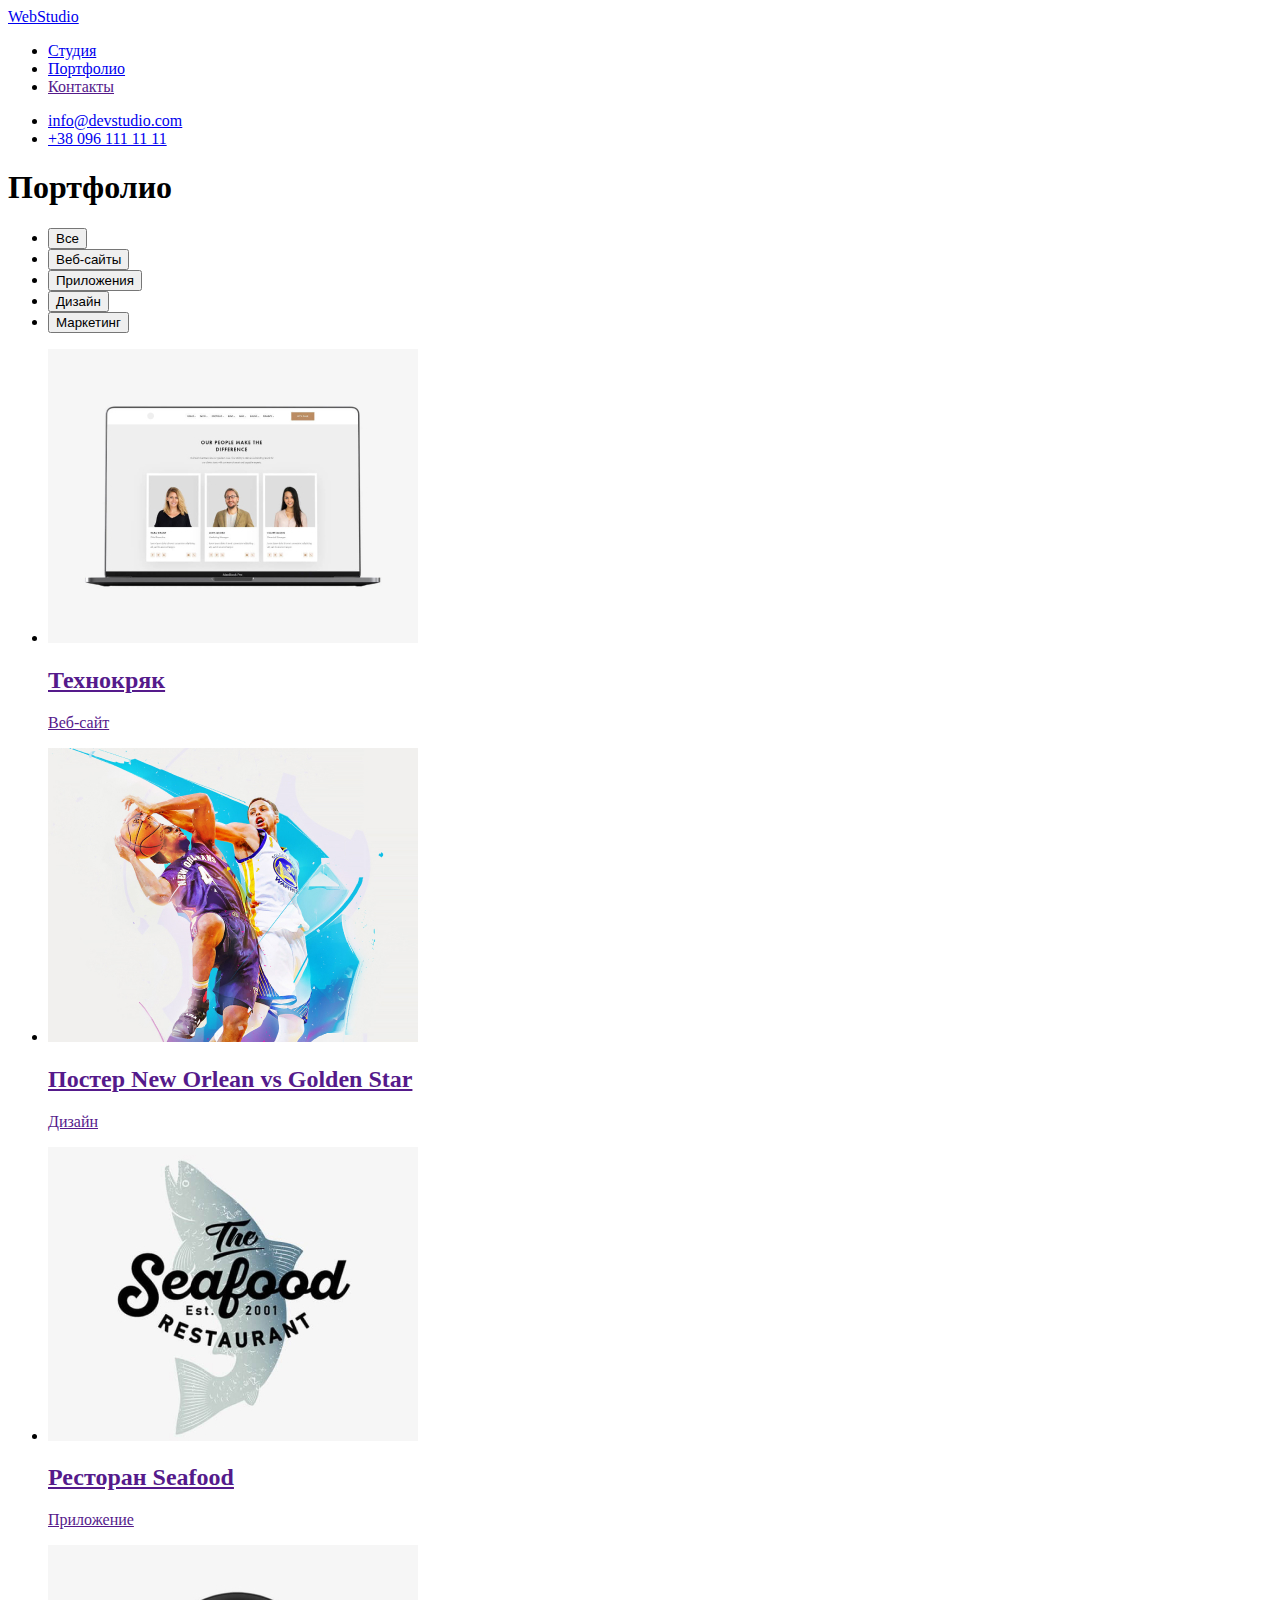
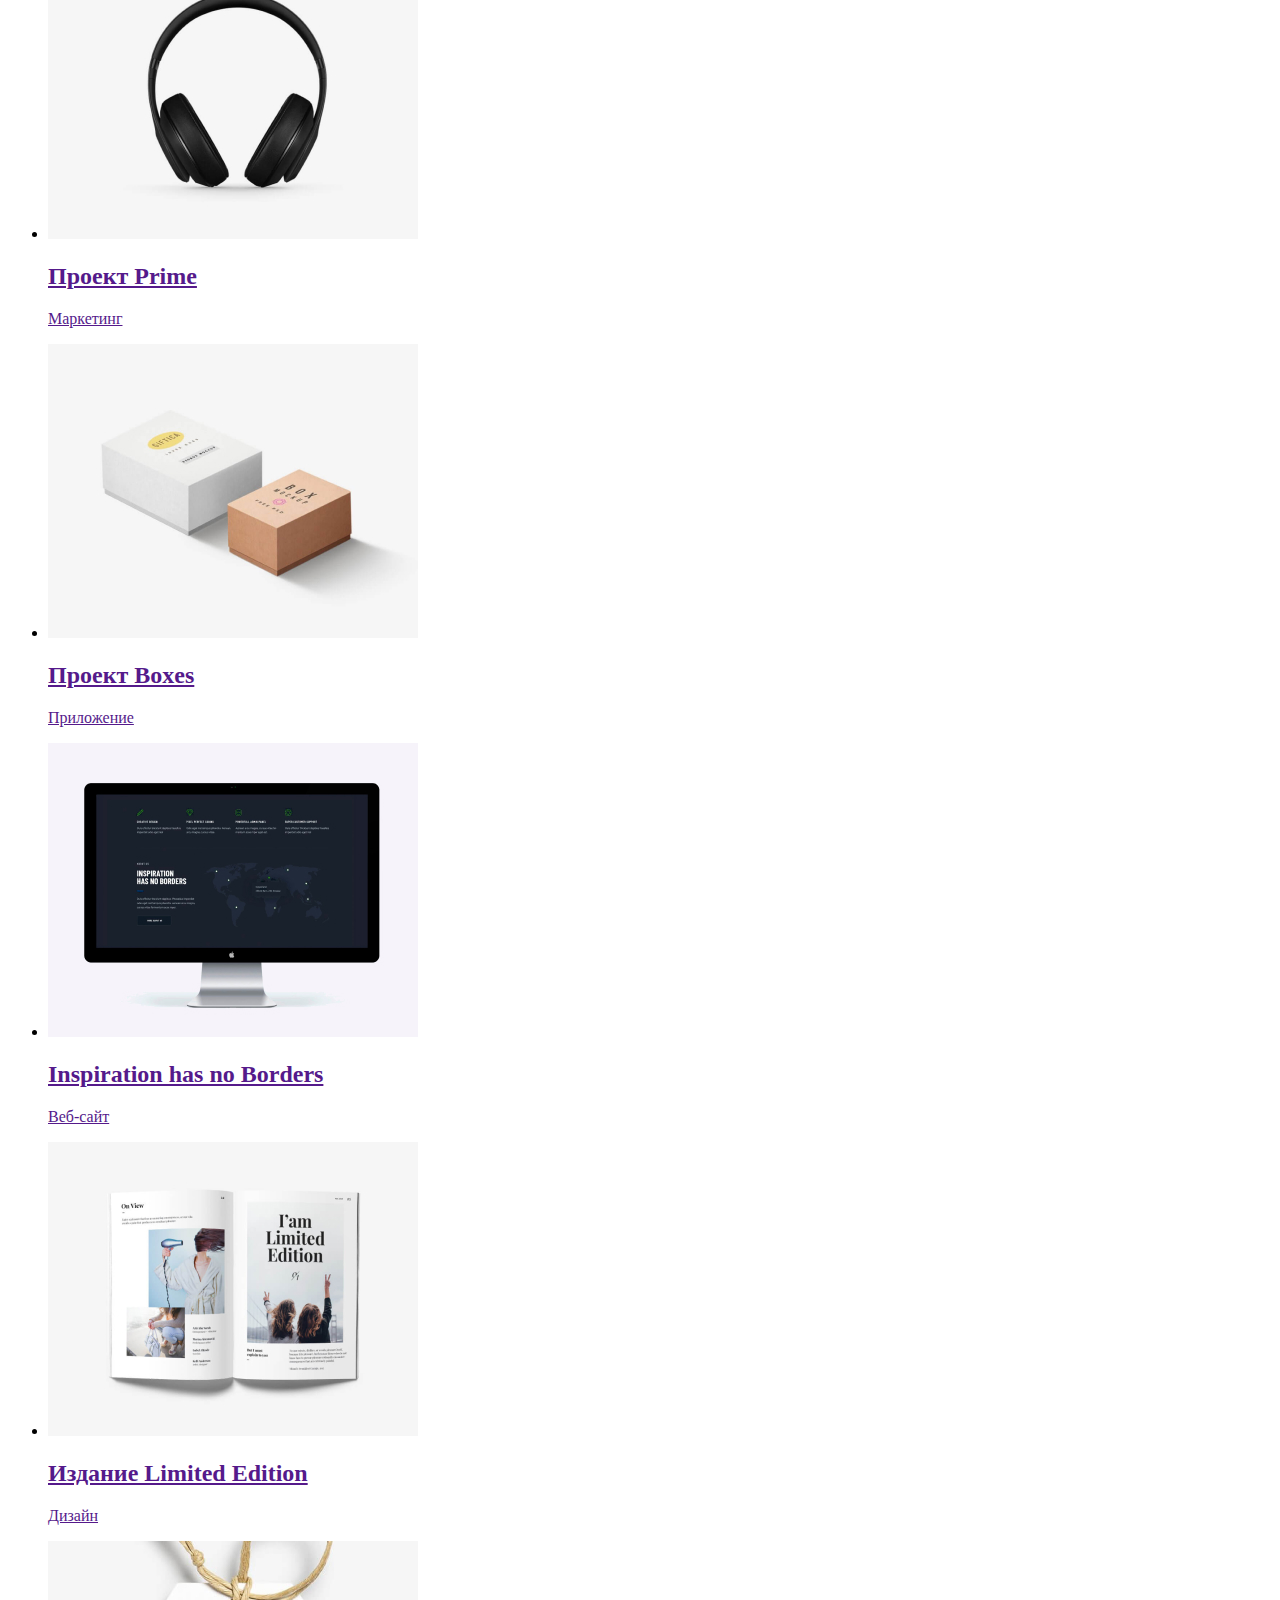
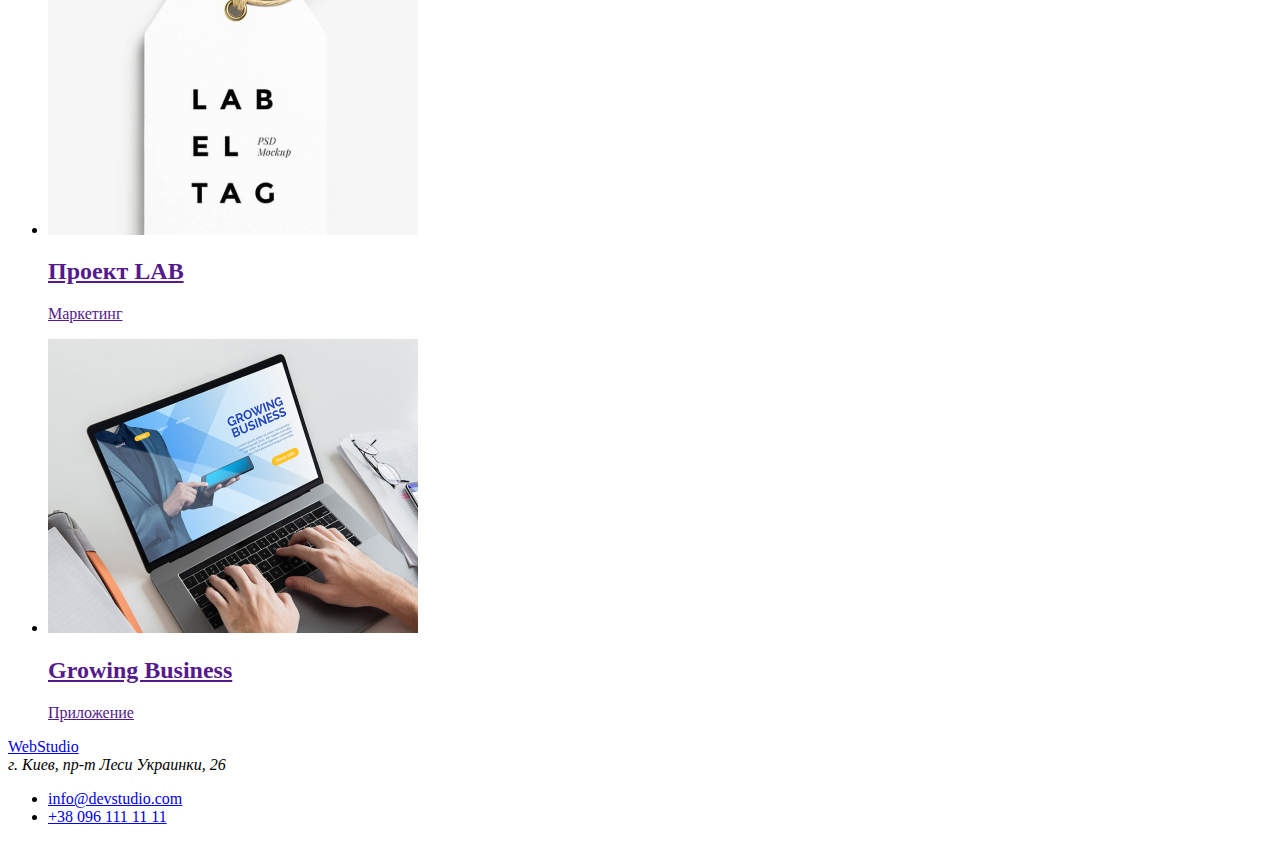
==== portfolio.html @ 798ab70f "добавляю разметку страницы портфолио" ====
<!DOCTYPE html>
<html lang="ru">
  <head>
    <meta charset="UTF-8" />
    <meta http-equiv="X-UA-Compatible" content="IE=edge" />
    <meta name="viewport" content="width=device-width, initial-scale=1.0" />
    <title>Portfolio</title>
    <link rel="stylesheet" href="./css/styles.css" />
  </head>
  <body>
    <header>
      <nav>
        <a href="./index.html">WebStudio</a>
        <ul>
          <li><a href="./index.html">Студия</a></li>
          <li><a href="./portfolio.html">Портфолио</a></li>
          <li><a href="">Контакты</a></li>
        </ul>
      </nav>
      <ul>
        <li><a href="mailto:info@devstudio.com">info@devstudio.com</a></li>
        <li><a href="tel:+380961111111">+38 096 111 11 11</a></li>
      </ul>
    </header>
    <main>
      <section>
        <h1>Портфолио</h1>
        <ul>
          <li><button type="button">Все</button></li>
          <li><button type="button">Веб-сайты</button></li>
          <li><button type="button">Приложения</button></li>
          <li><button type="button">Дизайн</button></li>
          <li><button type="button">Маркетинг</button></li>
        </ul>
        <ul>
          <li>
            <a href=""
              ><img
                src="./images/notebook-with-people.jpg"
                alt="ноутбук с людьми"
              />
              <h2>Технокряк</h2>
              <p>Веб-сайт</p>
            </a>
          </li>
          <li>
            <a href=""
              ><img src="./images/nba-players.jpg" alt="два баскетболиста" />
              <h2>Постер New Orlean vs Golden Star</h2>
              <p>Дизайн</p>
            </a>
          </li>
          <li>
            <a href=""
              ><img src="./images/logo-rest.jpg" alt="логотип ресторана" />
              <h2>Ресторан Seafood</h2>
              <p>Приложение</p>
            </a>
          </li>
          <li>
            <a href=""
              ><img src="./images/headphones.jpg" alt="наушники" />
              <h2>Проект Prime</h2>
              <p>Маркетинг</p>
            </a>
          </li>
          <li>
            <a href=""
              ><img src="./images/boxes.jpg" alt="два картонных коробка" />
              <h2>Проект Boxes</h2>
              <p>Приложение</p>
            </a>
          </li>
          <li>
            <a href=""
              ><img src="./images/monior.jpg" alt="монитор" />
              <h2>Inspiration has no Borders</h2>
              <p>Веб-сайт</p>
            </a>
          </li>
          <li>
            <a href=""
              ><img src="./images/book.jpg" alt="книга" />
              <h2>Издание Limited Edition</h2>
              <p>Дизайн</p>
            </a>
          </li>
          <li>
            <a href=""
              ><img src="./images/label-tag.jpg" alt="бирка" />
              <h2>Проект LAB</h2>
              <p>Маркетинг</p>
            </a>
          </li>
          <li>
            <a href=""
              ><img
                src="./images/notebook-with-hands.jpg"
                alt="ноутбук с руками"
              />
              <h2>Growing Business</h2>
              <p>Приложение</p>
            </a>
          </li>
        </ul>
      </section>
    </main>
    <footer>
      <a href="./index.html">WebStudio</a>
      <address>г. Киев, пр-т Леси Украинки, 26</address>
      <ul>
        <li><a href="mailto:info@devstudio.com">info@devstudio.com</a></li>
        <li><a href="tel:+380961111111">+38 096 111 11 11</a></li>
      </ul>
    </footer>
  </body>
</html>
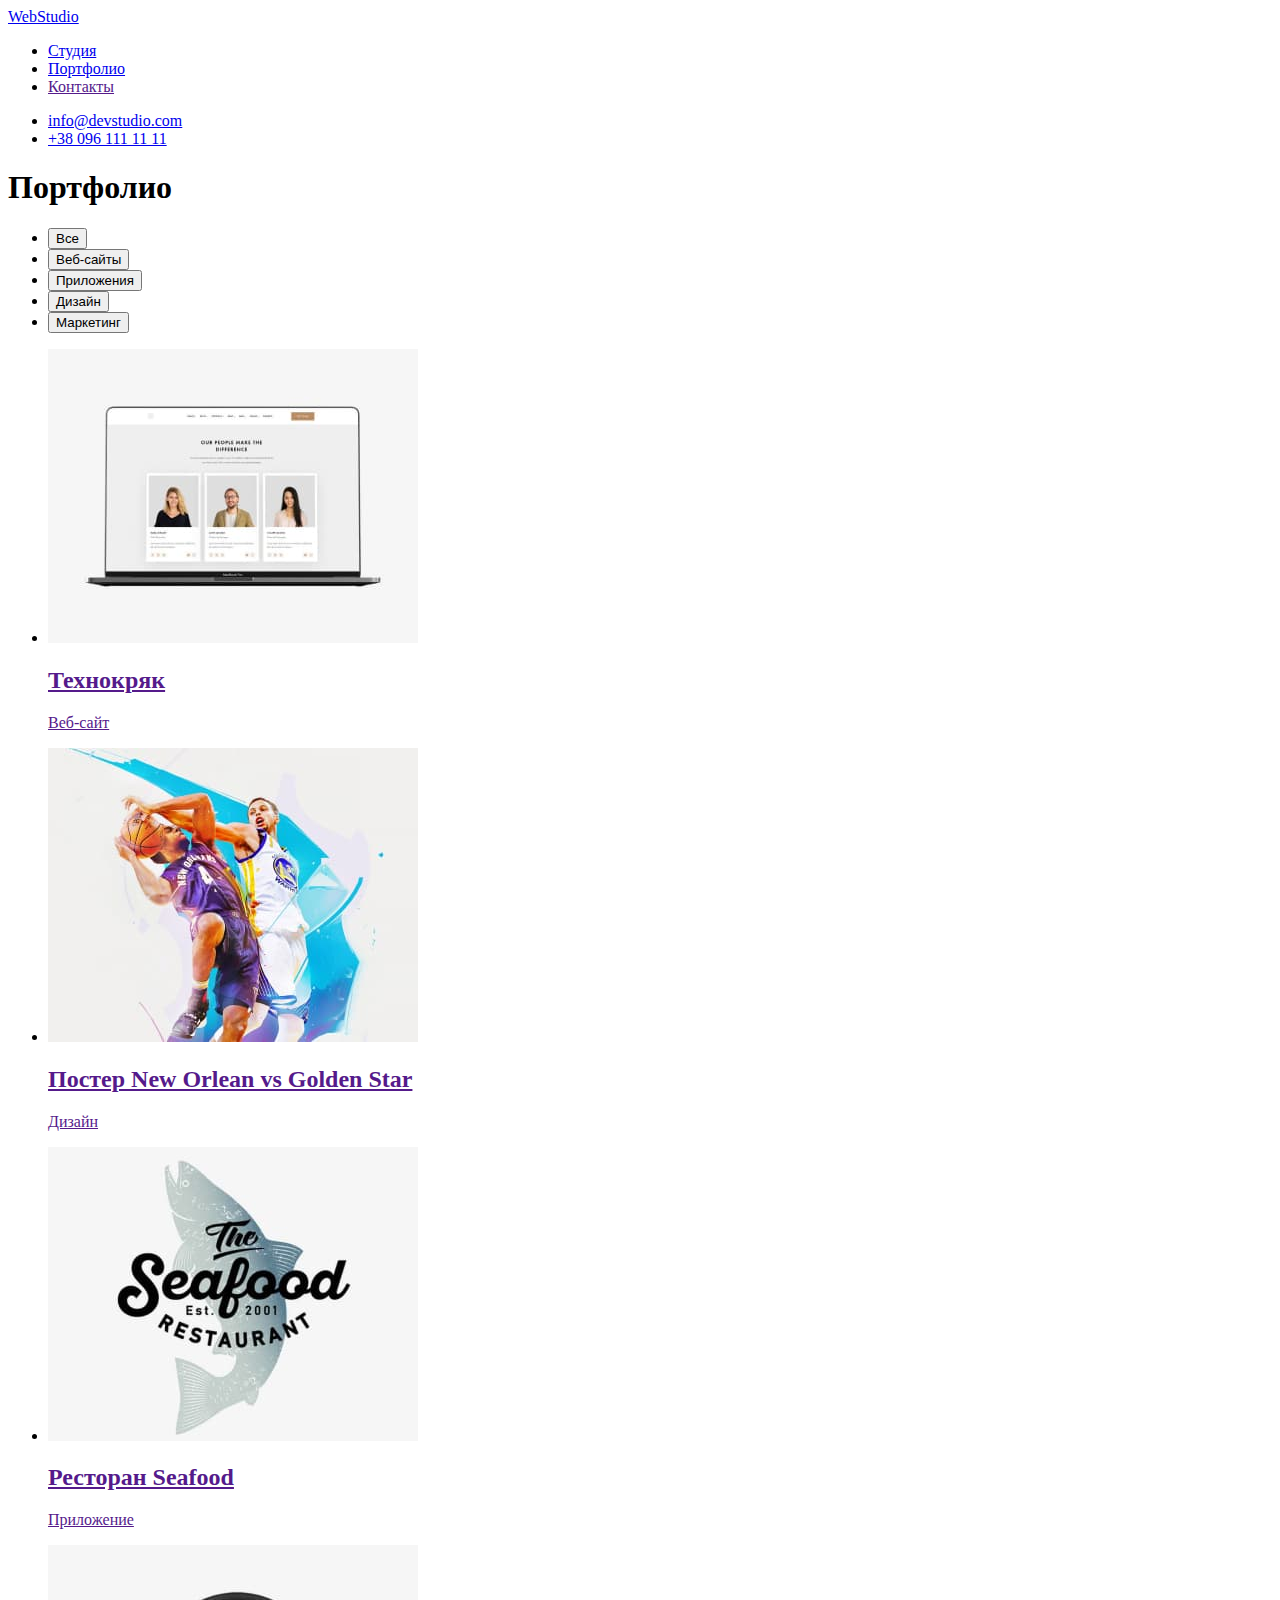
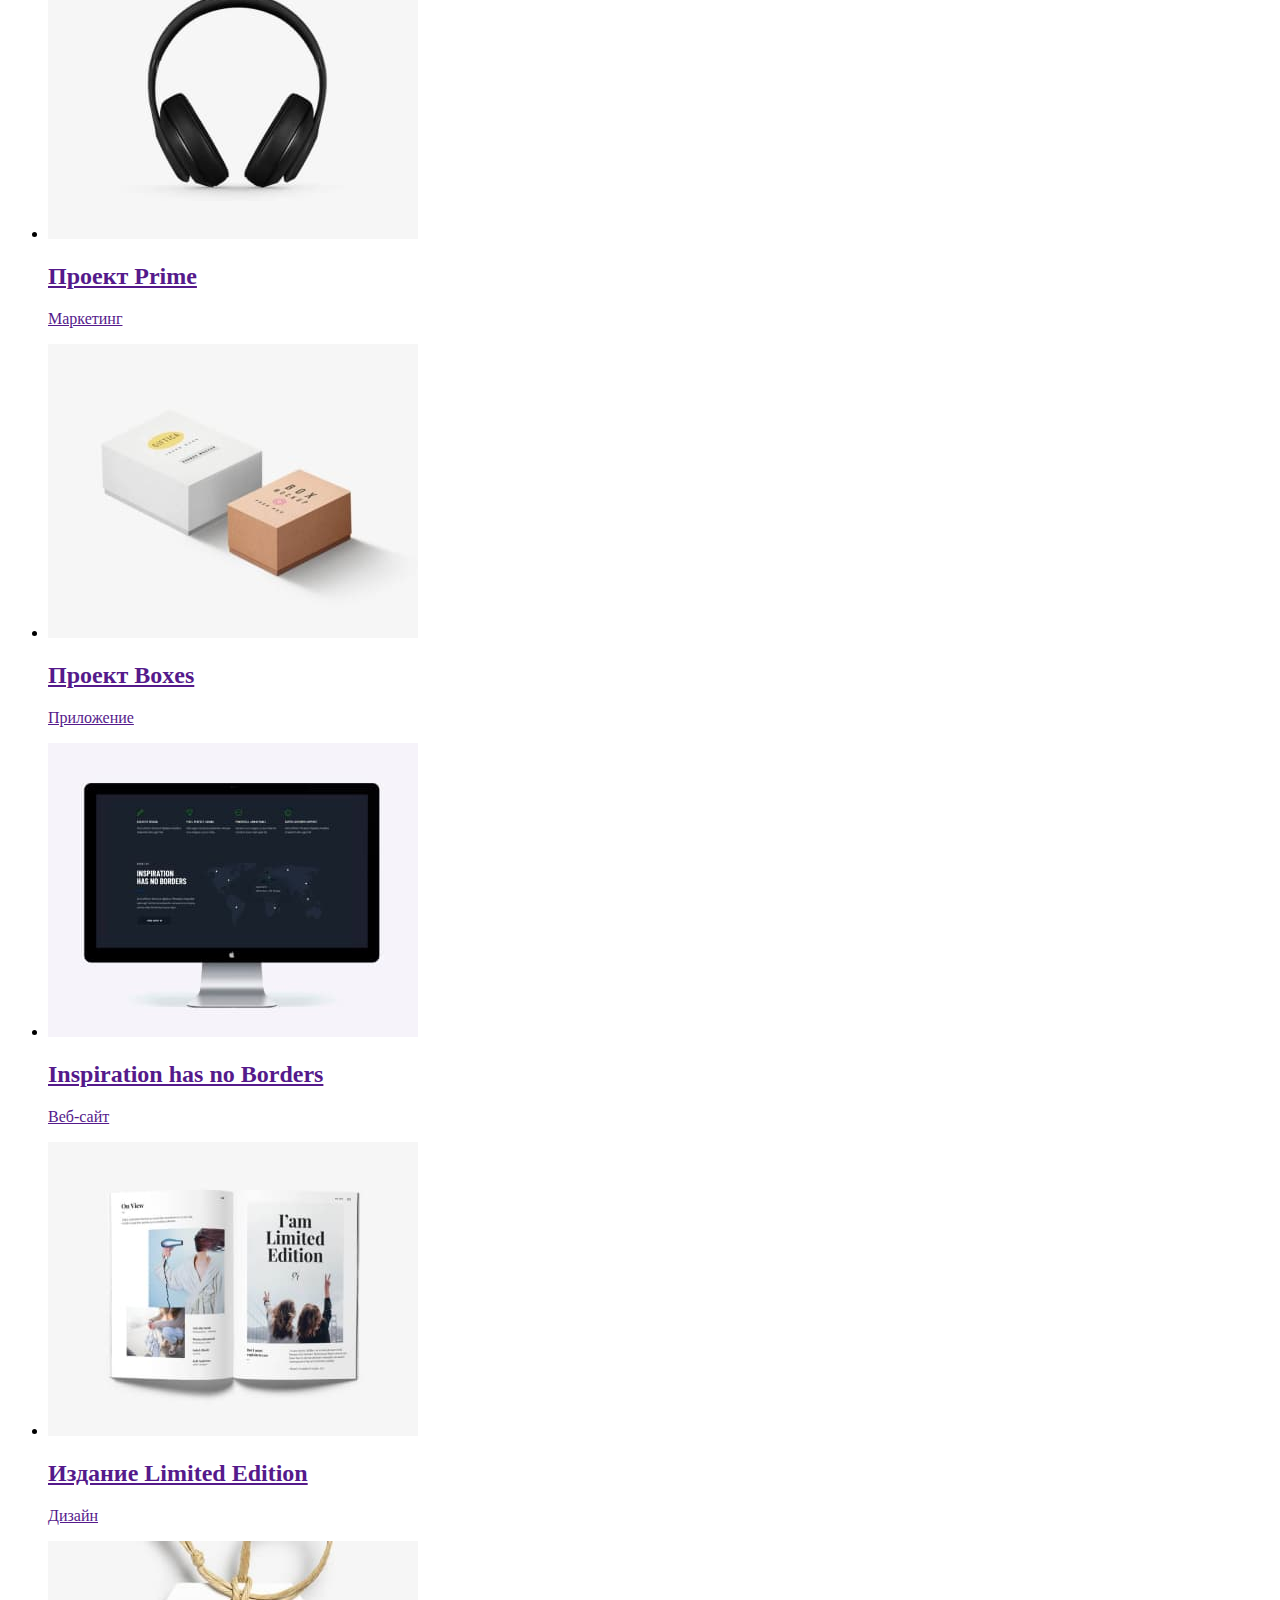
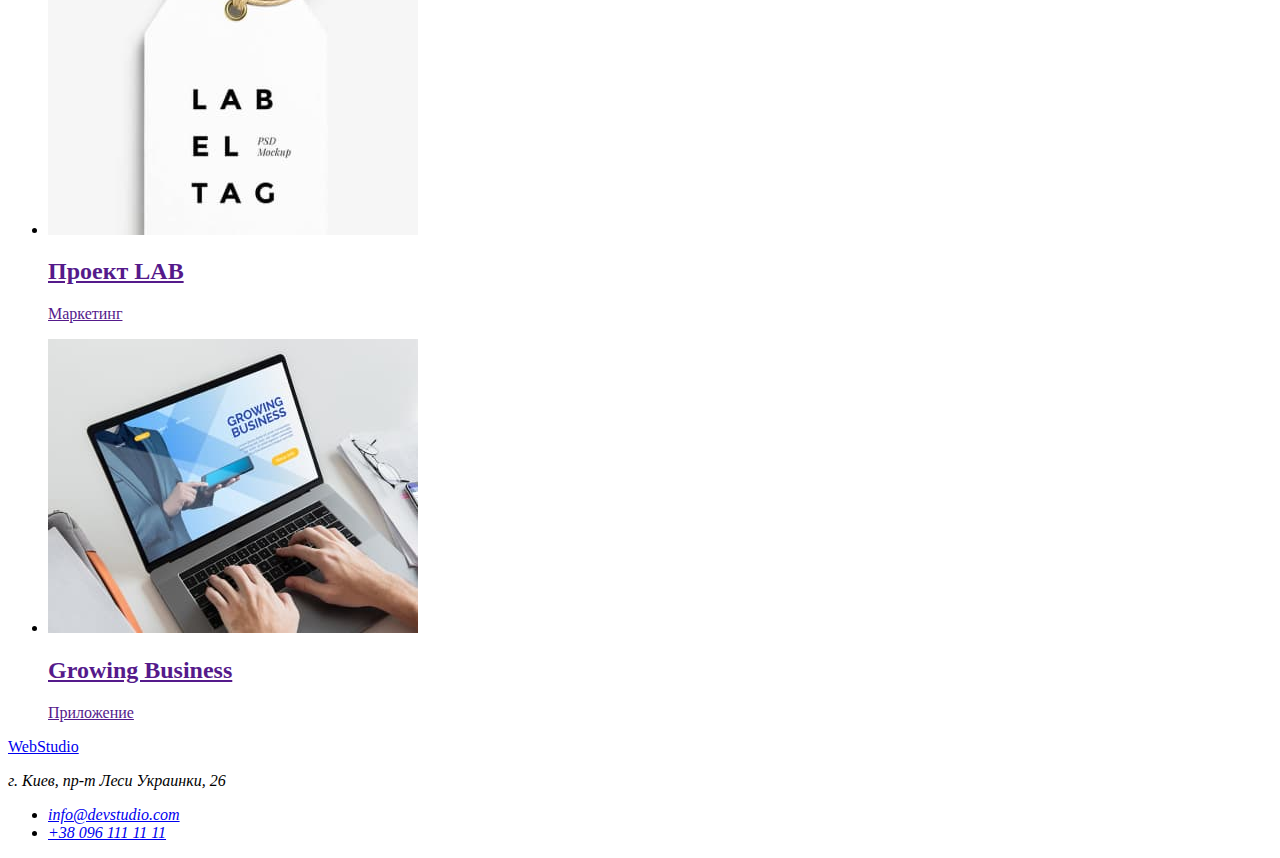
==== commit 4d57edea: "меняю фото и добавляю атрибуты" ====
--- a/portfolio.html
+++ b/portfolio.html
@@ -36,8 +36,10 @@
           <li>
             <a href=""
               ><img
-                src="./images/notebook-with-people.jpg"
+                src="./images/portfolio/notebook-with-people.jpg"
                 alt="ноутбук с людьми"
+                width="370"
+                height="294"
               />
               <h2>Технокряк</h2>
               <p>Веб-сайт</p>
@@ -45,49 +47,84 @@
           </li>
           <li>
             <a href=""
-              ><img src="./images/nba-players.jpg" alt="два баскетболиста" />
+              ><img
+                src="./images/portfolio/nba-players.jpg"
+                alt="два баскетболиста"
+                width="370"
+                height="294"
+              />
               <h2>Постер New Orlean vs Golden Star</h2>
               <p>Дизайн</p>
             </a>
           </li>
           <li>
             <a href=""
-              ><img src="./images/logo-rest.jpg" alt="логотип ресторана" />
+              ><img
+                src="./images/portfolio/logo-rest.jpg"
+                alt="логотип ресторана"
+                width="370"
+                height="294"
+              />
               <h2>Ресторан Seafood</h2>
               <p>Приложение</p>
             </a>
           </li>
           <li>
             <a href=""
-              ><img src="./images/headphones.jpg" alt="наушники" />
+              ><img
+                src="./images/portfolio/headphones.jpg"
+                alt="наушники"
+                width="370"
+                height="294"
+              />
               <h2>Проект Prime</h2>
               <p>Маркетинг</p>
             </a>
           </li>
           <li>
             <a href=""
-              ><img src="./images/boxes.jpg" alt="два картонных коробка" />
+              ><img
+                src="./images/portfolio/boxes.jpg"
+                alt="два картонных коробка"
+                width="370"
+                height="294"
+              />
               <h2>Проект Boxes</h2>
               <p>Приложение</p>
             </a>
           </li>
           <li>
             <a href=""
-              ><img src="./images/monior.jpg" alt="монитор" />
+              ><img
+                src="./images/portfolio/monior.jpg"
+                alt="монитор"
+                width="370"
+                height="294"
+              />
               <h2>Inspiration has no Borders</h2>
               <p>Веб-сайт</p>
             </a>
           </li>
           <li>
             <a href=""
-              ><img src="./images/book.jpg" alt="книга" />
+              ><img
+                src="./images/portfolio/book.jpg"
+                alt="книга"
+                width="370"
+                height="294"
+              />
               <h2>Издание Limited Edition</h2>
               <p>Дизайн</p>
             </a>
           </li>
           <li>
             <a href=""
-              ><img src="./images/label-tag.jpg" alt="бирка" />
+              ><img
+                src="./images/portfolio/label-tag.jpg"
+                alt="бирка"
+                width="370"
+                height="294"
+              />
               <h2>Проект LAB</h2>
               <p>Маркетинг</p>
             </a>
@@ -95,8 +132,10 @@
           <li>
             <a href=""
               ><img
-                src="./images/notebook-with-hands.jpg"
+                src="./images/portfolio/notebook-with-hands.jpg"
                 alt="ноутбук с руками"
+                width="370"
+                height="294"
               />
               <h2>Growing Business</h2>
               <p>Приложение</p>
@@ -107,11 +146,13 @@
     </main>
     <footer>
       <a href="./index.html">WebStudio</a>
-      <address>г. Киев, пр-т Леси Украинки, 26</address>
-      <ul>
-        <li><a href="mailto:info@devstudio.com">info@devstudio.com</a></li>
-        <li><a href="tel:+380961111111">+38 096 111 11 11</a></li>
-      </ul>
+      <address>
+        <p>г. Киев, пр-т Леси Украинки, 26</p>
+        <ul>
+          <li><a href="mailto:info@devstudio.com">info@devstudio.com</a></li>
+          <li><a href="tel:+380961111111">+38 096 111 11 11</a></li>
+        </ul>
+      </address>
     </footer>
   </body>
 </html>
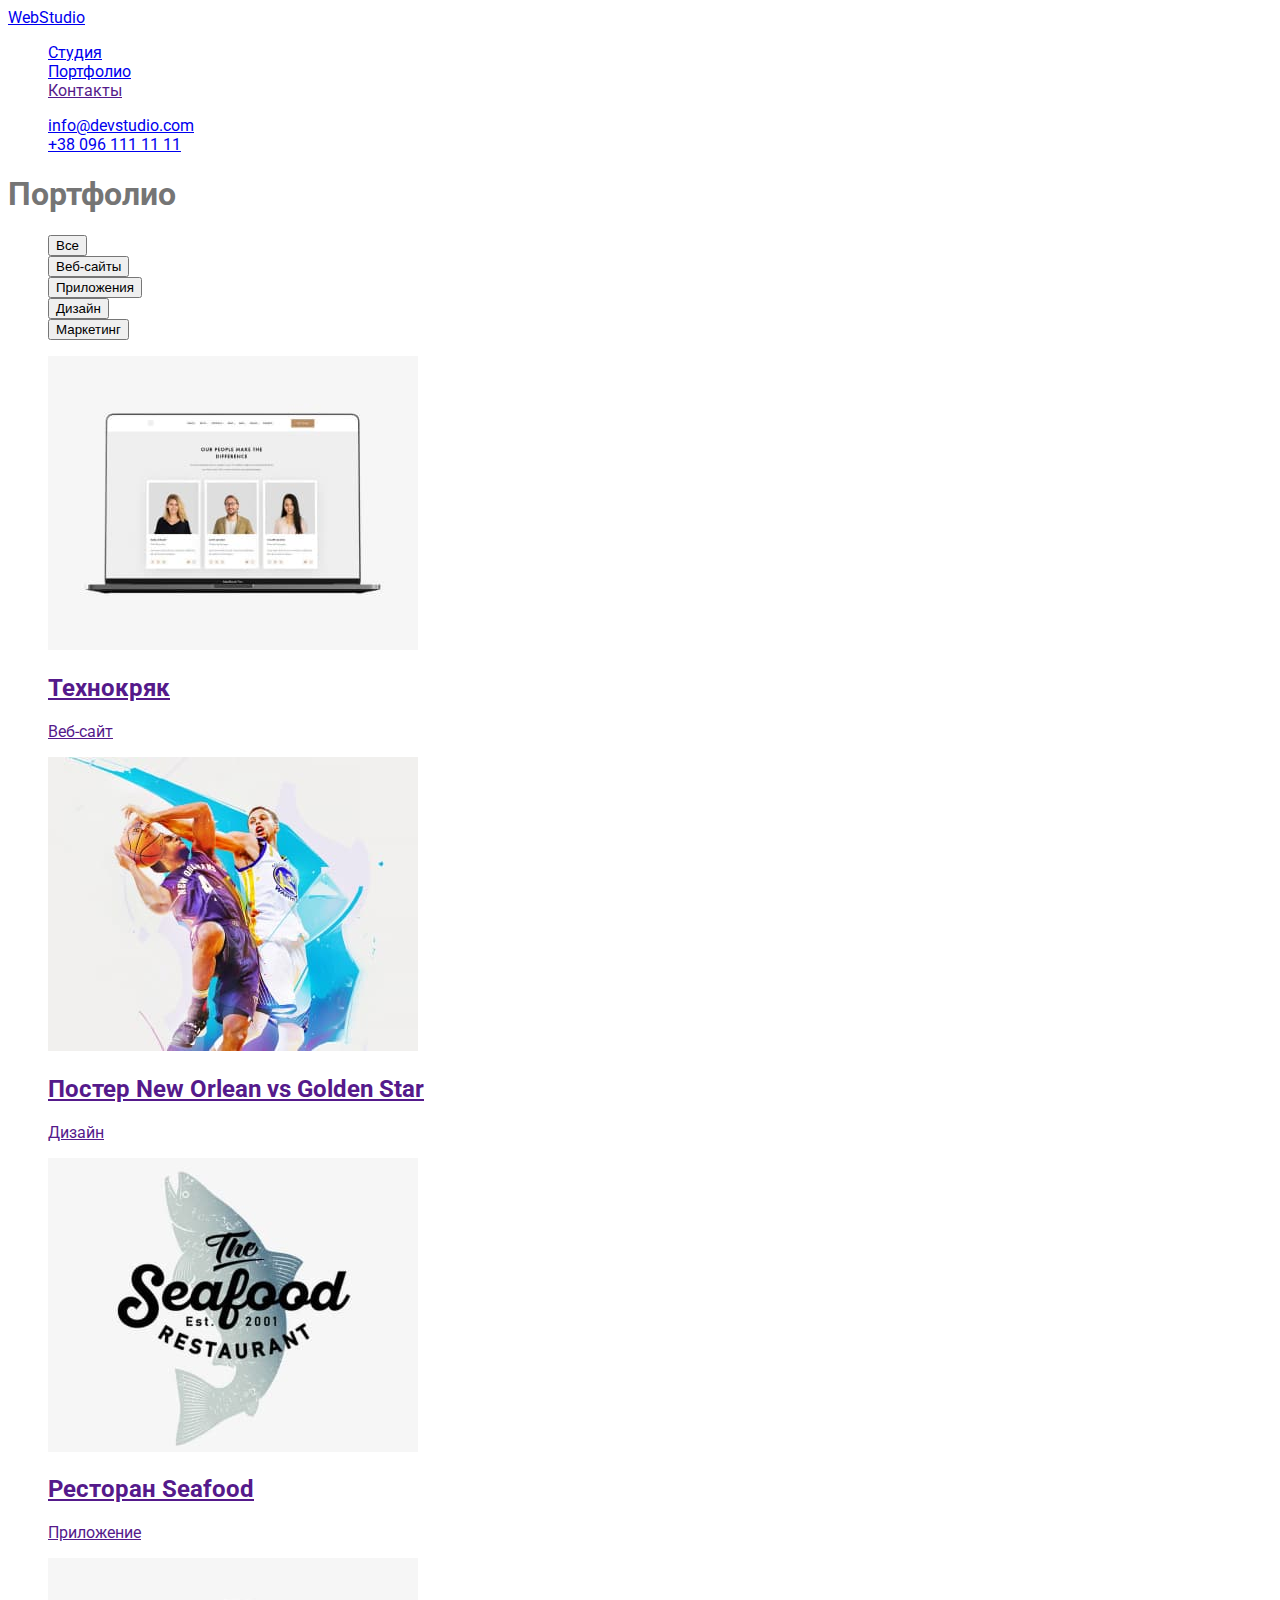
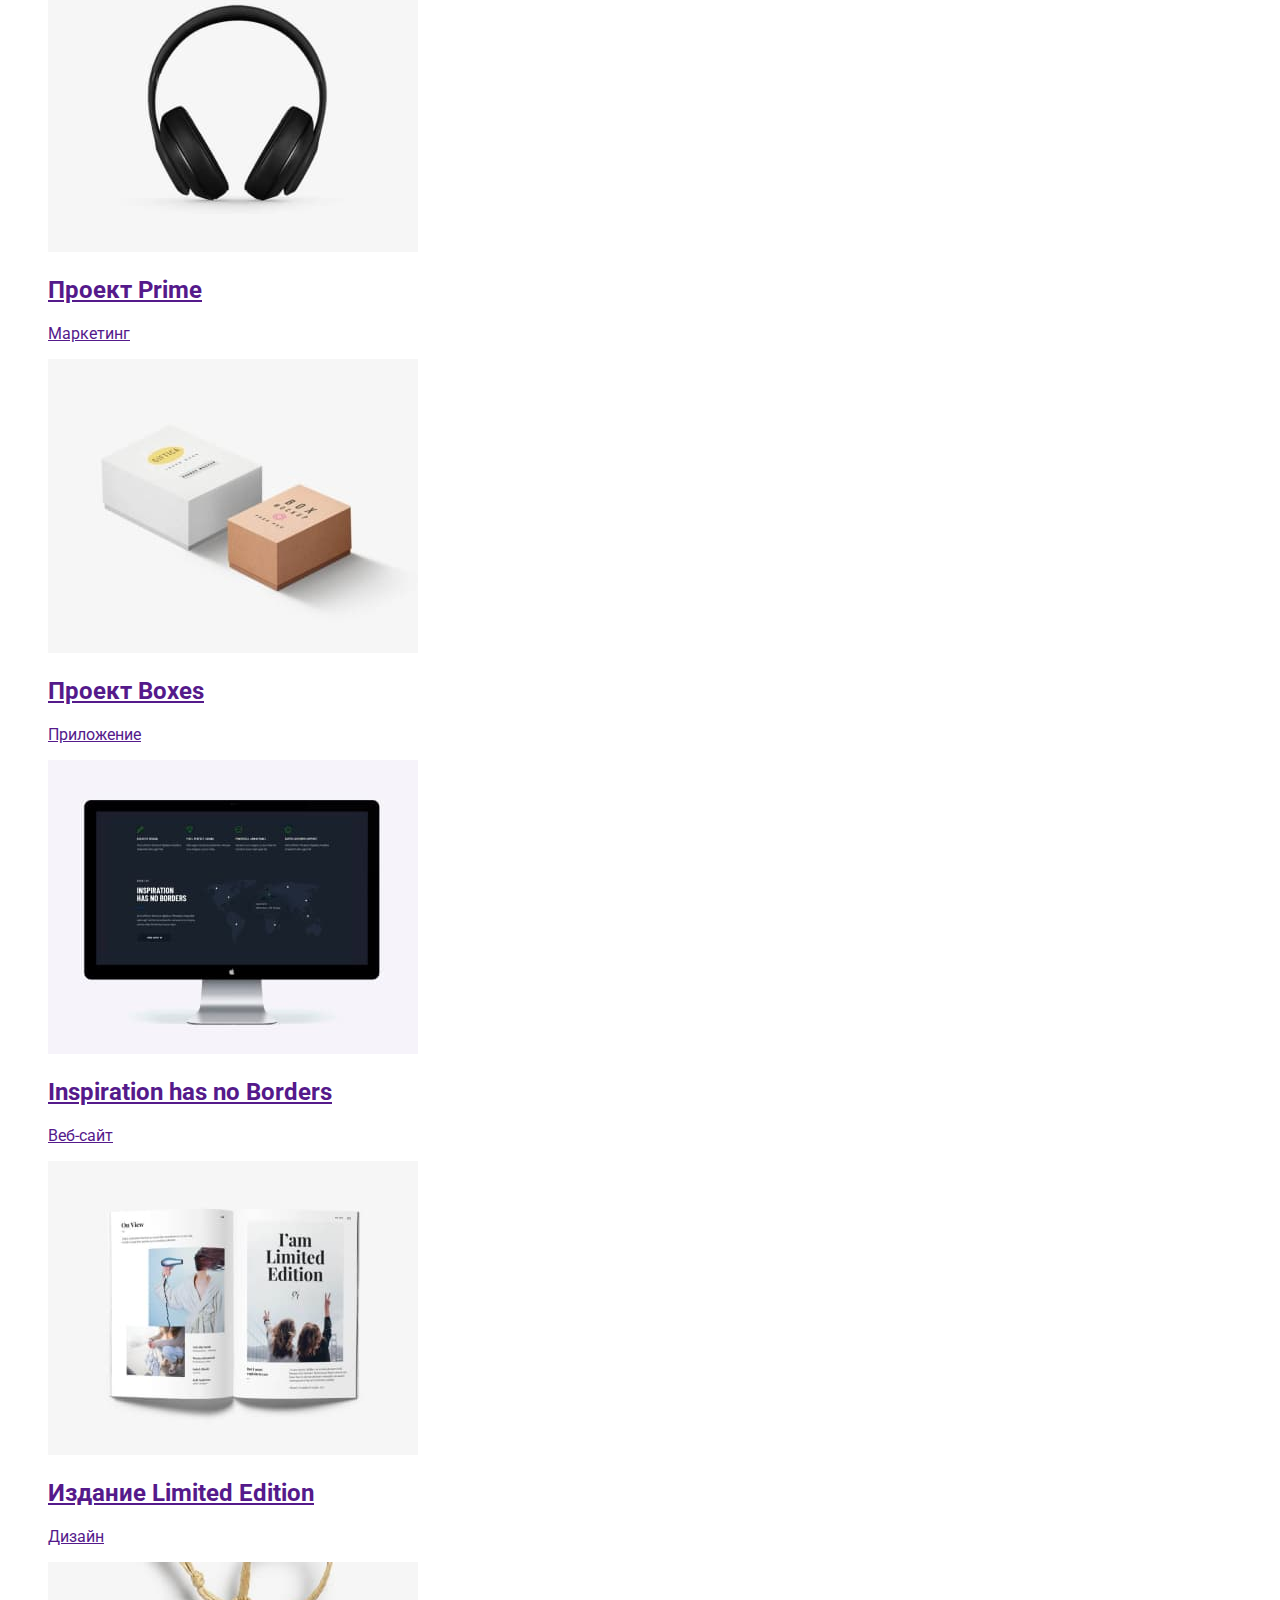
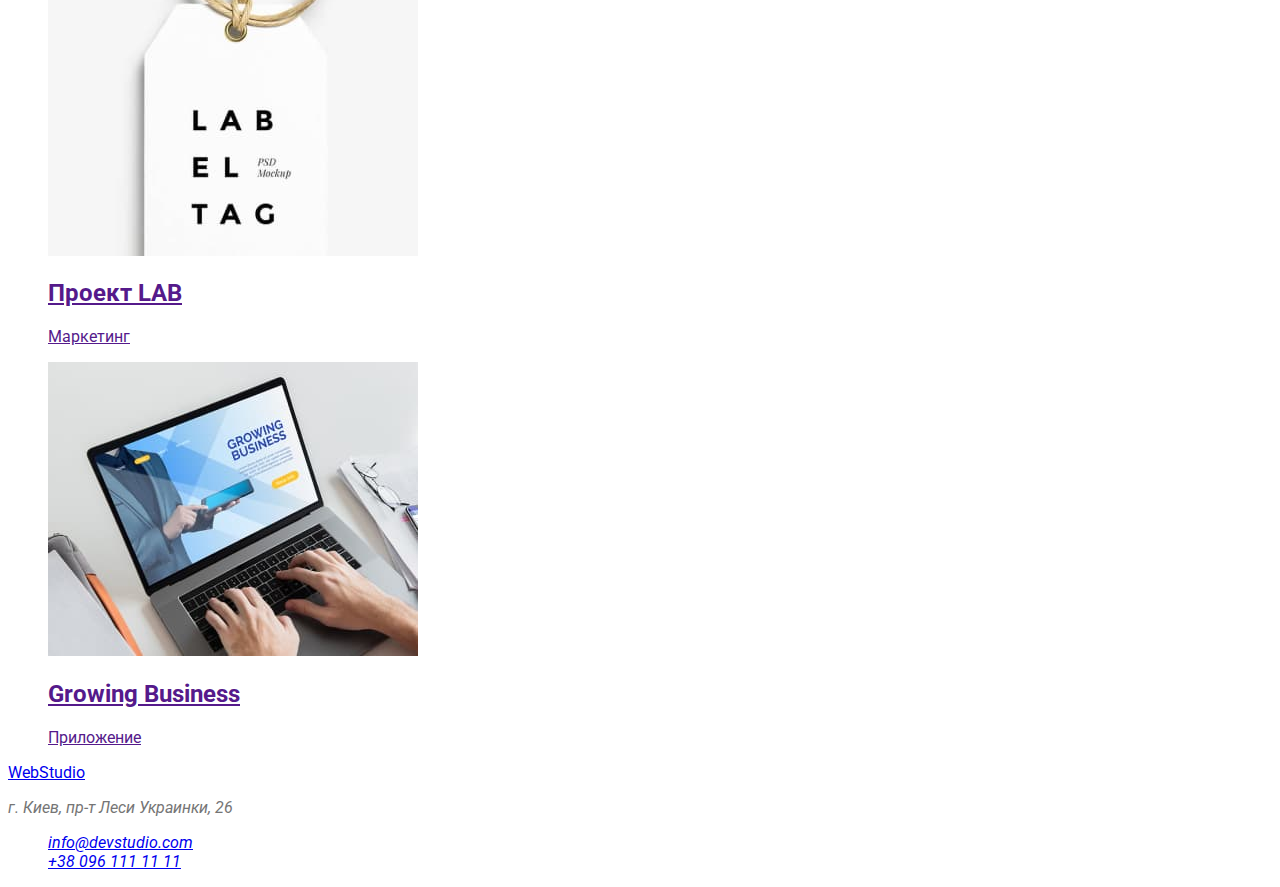
==== commit 8ffd14ff: "добавляю стили" ====
--- a/portfolio.html
+++ b/portfolio.html
@@ -5,6 +5,11 @@
     <meta http-equiv="X-UA-Compatible" content="IE=edge" />
     <meta name="viewport" content="width=device-width, initial-scale=1.0" />
     <title>Portfolio</title>
+    <link rel="preconnect" href="https://fonts.gstatic.com" />
+    <link
+      href="https://fonts.googleapis.com/css2?family=Raleway:wght@700&family=Roboto:wght@400;500;700;900&display=swap"
+      rel="stylesheet"
+    />
     <link rel="stylesheet" href="./css/styles.css" />
   </head>
   <body>
--- a/css/styles.css
+++ b/css/styles.css
@@ -0,0 +1,43 @@
+/* 
+font-family: 'Raleway', sans-serif;
+font-family: 'Roboto', sans-serif; 
+цвет вторичного текста: color: #212121;
+
+цвет основного текста color: #757575;
+цвет вторичного текста color: #FFFFFF;
+
+цвет акцента color: #2196F3;
+
+основной цвет фона background: #FFFFFF;
+вторичный цвет фона background: #F5F4FA;
+
+цвет лого color: #000000;
+
+*/
+
+body {
+  font-family: "Raleway", sans-serif;
+  font-family: "Roboto", sans-serif;
+  background-color: #ffffff;
+  color: #757575;
+}
+/* LOGO */
+.logo {
+  color: #000000;
+}
+
+.logo-accent {
+  color: #2196f3;
+}
+
+ul {
+  list-style: none;
+}
+
+/* PAGE-NAV */
+.page-nav .link {
+  color: #212121;
+}
+
+.page-contacts {
+}
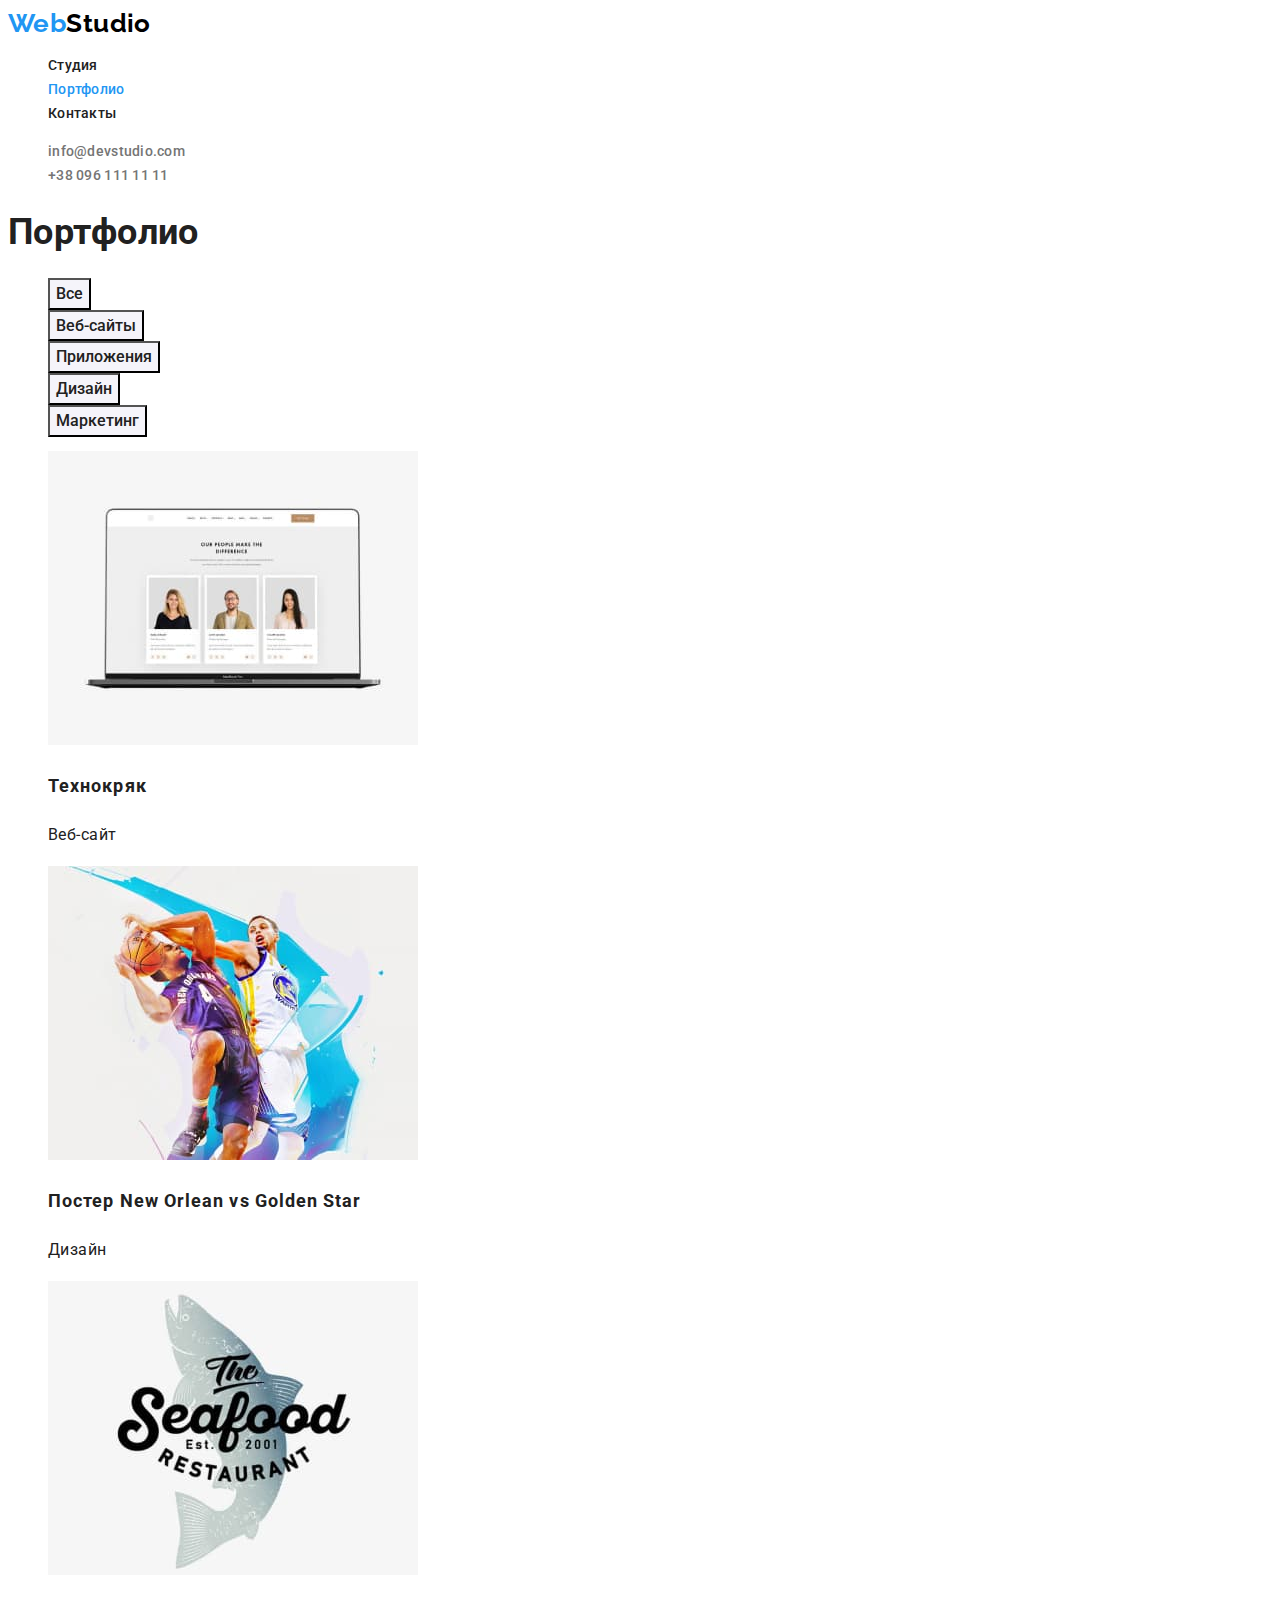
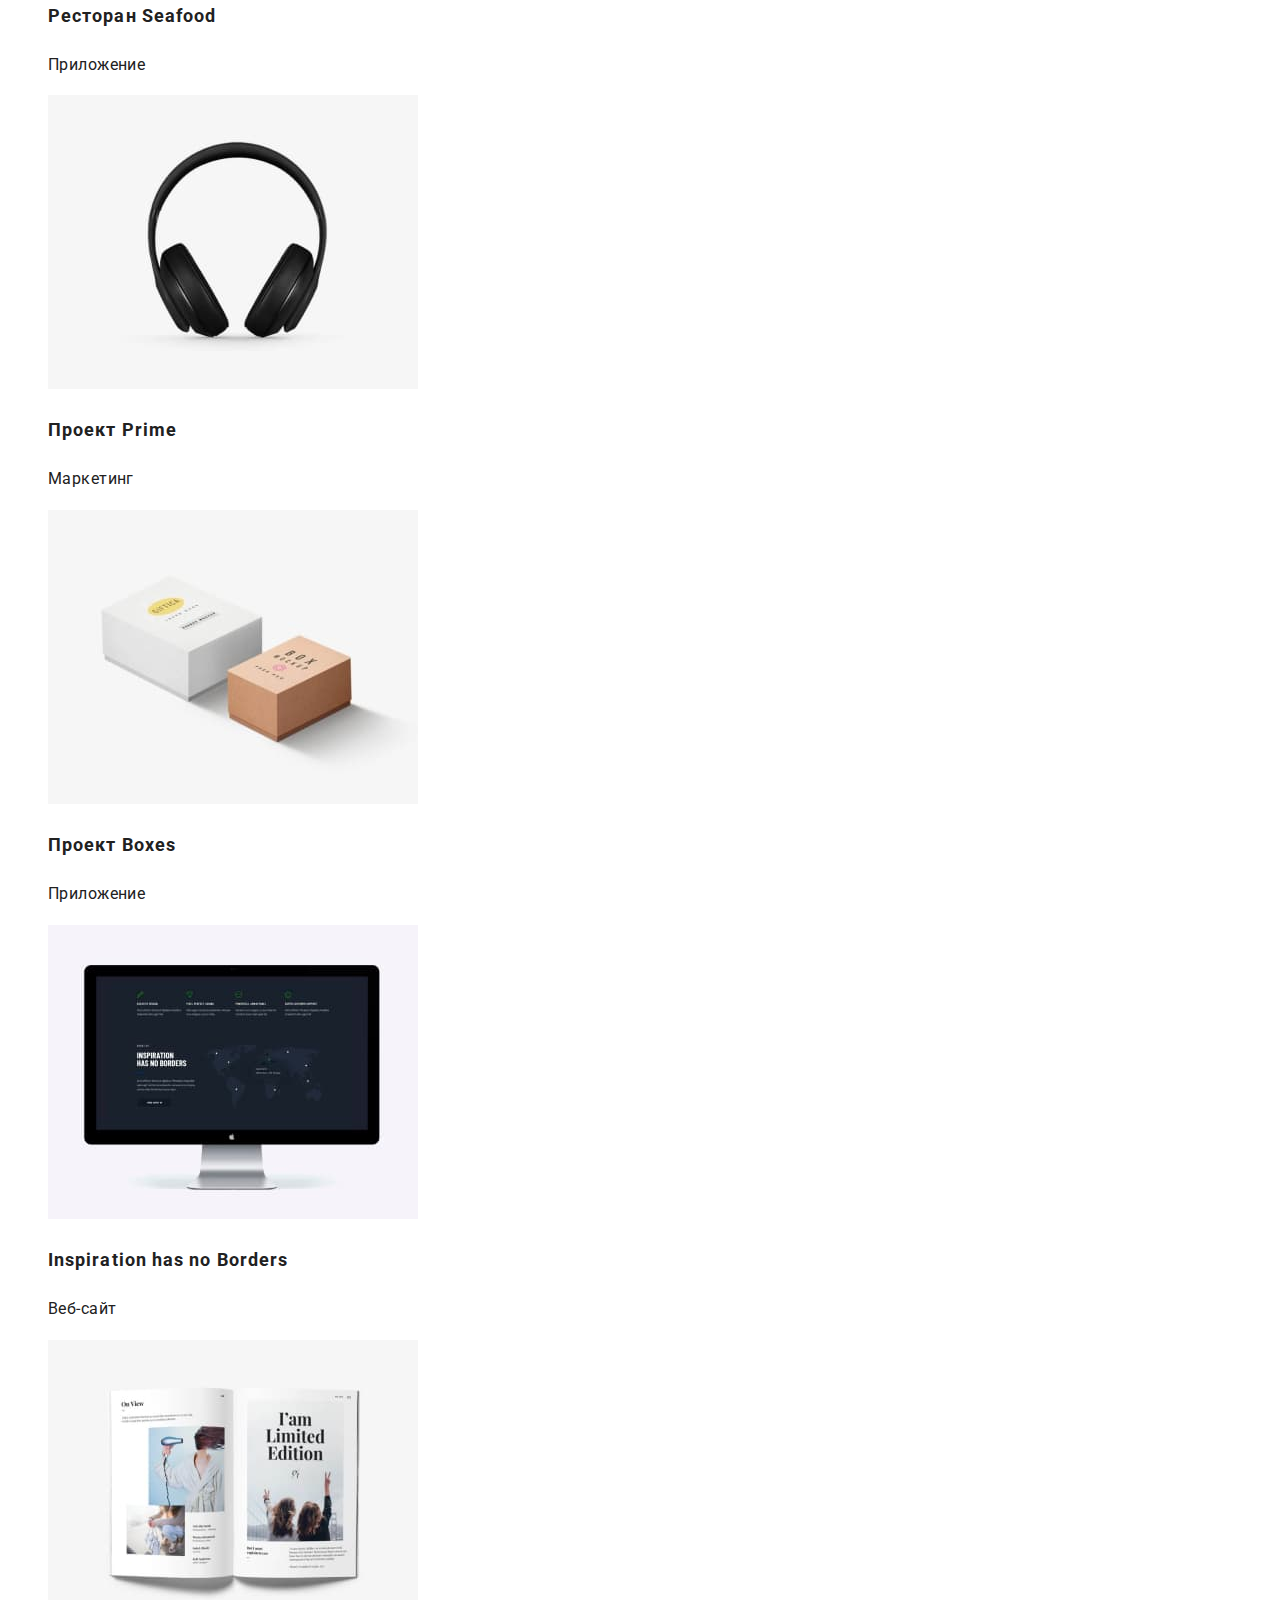
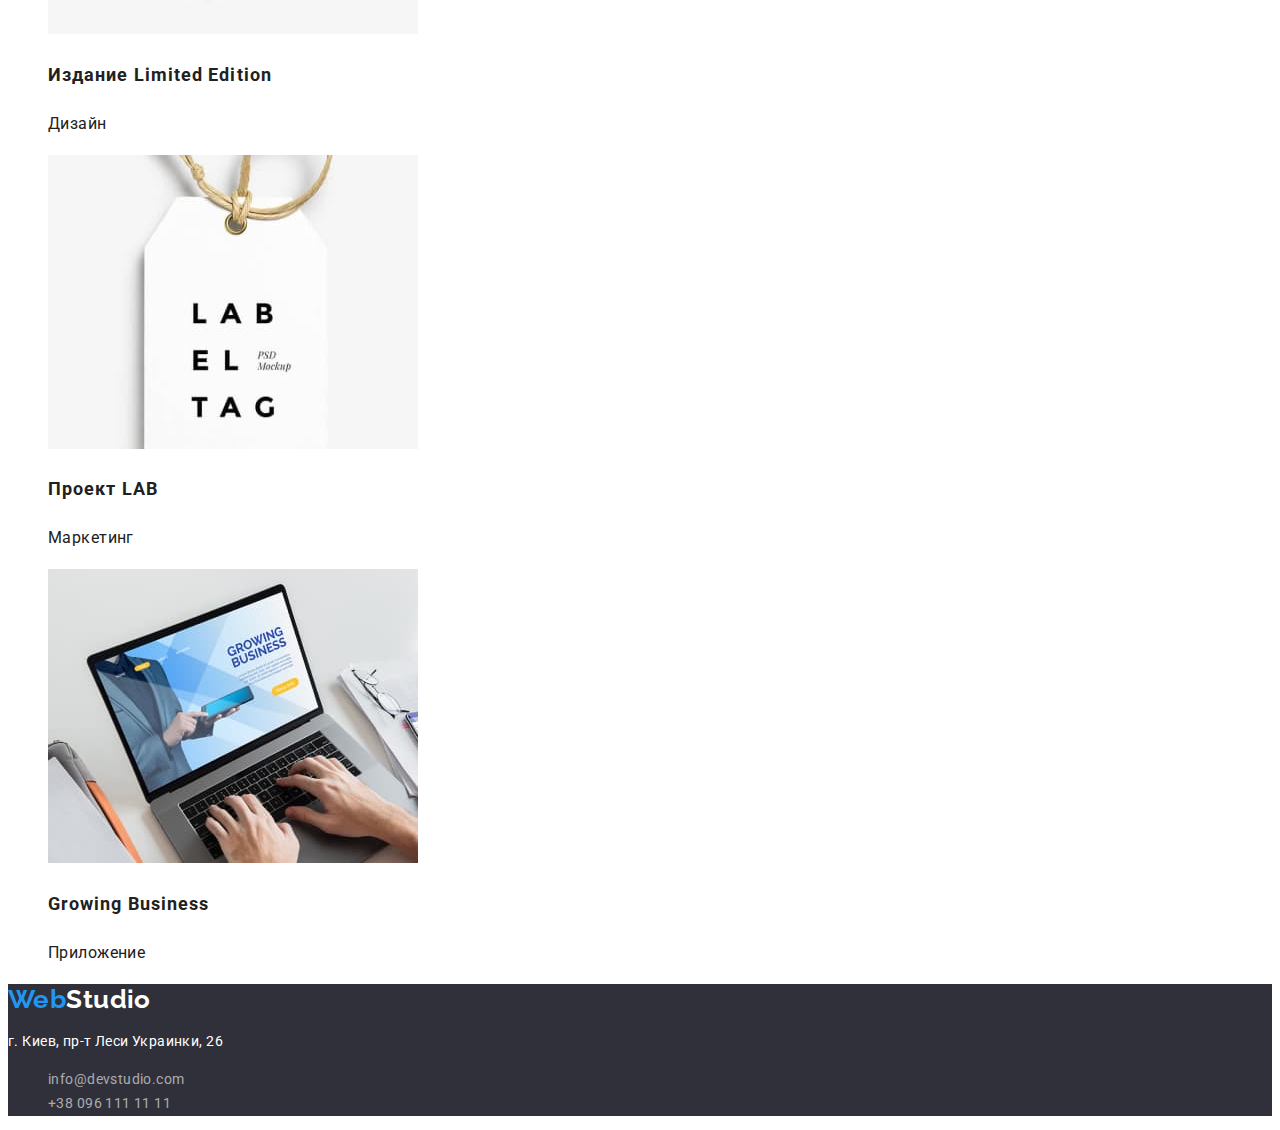
==== commit 383ff68d: "добавляю классы и устанавливаю шрифты и цвет" ====
--- a/portfolio.html
+++ b/portfolio.html
@@ -15,147 +15,187 @@
   <body>
     <header>
       <nav>
-        <a href="./index.html">WebStudio</a>
-        <ul>
-          <li><a href="./index.html">Студия</a></li>
-          <li><a href="./portfolio.html">Портфолио</a></li>
-          <li><a href="">Контакты</a></li>
+        <a href="./index.html" lang="en" class="logo link"
+          ><span class="logo-accent">Web</span>Studio</a
+        >
+        <ul class="page-nav list">
+          <li><a href="./index.html" class="link">Студия</a></li>
+          <li><a href="./portfolio.html" class="link current">Портфолио</a></li>
+          <li><a href="" class="link">Контакты</a></li>
         </ul>
       </nav>
-      <ul>
-        <li><a href="mailto:info@devstudio.com">info@devstudio.com</a></li>
-        <li><a href="tel:+380961111111">+38 096 111 11 11</a></li>
+      <ul class="page-contacts list">
+        <li>
+          <a href="mailto:info@devstudio.com" class="link"
+            >info@devstudio.com</a
+          >
+        </li>
+        <li><a href="tel:+380961111111" class="link">+38 096 111 11 11</a></li>
       </ul>
     </header>
     <main>
-      <section>
-        <h1>Портфолио</h1>
-        <ul>
-          <li><button type="button">Все</button></li>
-          <li><button type="button">Веб-сайты</button></li>
-          <li><button type="button">Приложения</button></li>
-          <li><button type="button">Дизайн</button></li>
-          <li><button type="button">Маркетинг</button></li>
-        </ul>
-        <ul>
-          <li>
-            <a href=""
+      <section class="section">
+        <h1 class="section-title">Портфолио</h1>
+        <ul class="list">
+          <li>
+            <button type="button" class="button-style cursor-style">Все</button>
+          </li>
+          <li>
+            <button type="button" class="button-style cursor-style">
+              Веб-сайты
+            </button>
+          </li>
+          <li>
+            <button type="button" class="button-style cursor-style">
+              Приложения
+            </button>
+          </li>
+          <li>
+            <button type="button" class="button-style cursor-style">
+              Дизайн
+            </button>
+          </li>
+          <li>
+            <button type="button" class="button-style cursor-style">
+              Маркетинг
+            </button>
+          </li>
+        </ul>
+        <ul class="section list">
+          <li>
+            <a href="" class="link"
               ><img
                 src="./images/portfolio/notebook-with-people.jpg"
                 alt="ноутбук с людьми"
                 width="370"
                 height="294"
               />
-              <h2>Технокряк</h2>
-              <p>Веб-сайт</p>
-            </a>
-          </li>
-          <li>
-            <a href=""
+              <h2 class="section-title filter-variations">Технокряк</h2>
+              <p class="information">Веб-сайт</p>
+            </a>
+          </li>
+          <li>
+            <a href="" class="link"
               ><img
                 src="./images/portfolio/nba-players.jpg"
                 alt="два баскетболиста"
                 width="370"
                 height="294"
               />
-              <h2>Постер New Orlean vs Golden Star</h2>
-              <p>Дизайн</p>
-            </a>
-          </li>
-          <li>
-            <a href=""
+              <h2 class="section-title filter-variations">
+                Постер New Orlean vs Golden Star
+              </h2>
+              <p class="information">Дизайн</p>
+            </a>
+          </li>
+          <li>
+            <a href="" class="link"
               ><img
                 src="./images/portfolio/logo-rest.jpg"
                 alt="логотип ресторана"
                 width="370"
                 height="294"
               />
-              <h2>Ресторан Seafood</h2>
-              <p>Приложение</p>
-            </a>
-          </li>
-          <li>
-            <a href=""
+              <h2 class="section-title filter-variations">Ресторан Seafood</h2>
+              <p class="information">Приложение</p>
+            </a>
+          </li>
+          <li>
+            <a href="" class="link"
               ><img
                 src="./images/portfolio/headphones.jpg"
                 alt="наушники"
                 width="370"
                 height="294"
               />
-              <h2>Проект Prime</h2>
-              <p>Маркетинг</p>
-            </a>
-          </li>
-          <li>
-            <a href=""
+              <h2 class="section-title filter-variations">Проект Prime</h2>
+              <p class="information">Маркетинг</p>
+            </a>
+          </li>
+          <li>
+            <a href="" class="link"
               ><img
                 src="./images/portfolio/boxes.jpg"
                 alt="два картонных коробка"
                 width="370"
                 height="294"
               />
-              <h2>Проект Boxes</h2>
-              <p>Приложение</p>
-            </a>
-          </li>
-          <li>
-            <a href=""
+              <h2 class="section-title filter-variations">Проект Boxes</h2>
+              <p class="information">Приложение</p>
+            </a>
+          </li>
+          <li>
+            <a href="" class="link"
               ><img
                 src="./images/portfolio/monior.jpg"
                 alt="монитор"
                 width="370"
                 height="294"
               />
-              <h2>Inspiration has no Borders</h2>
-              <p>Веб-сайт</p>
-            </a>
-          </li>
-          <li>
-            <a href=""
+              <h2 class="section-title filter-variations">
+                Inspiration has no Borders
+              </h2>
+              <p class="information">Веб-сайт</p>
+            </a>
+          </li>
+          <li>
+            <a href="" class="link"
               ><img
                 src="./images/portfolio/book.jpg"
                 alt="книга"
                 width="370"
                 height="294"
               />
-              <h2>Издание Limited Edition</h2>
-              <p>Дизайн</p>
-            </a>
-          </li>
-          <li>
-            <a href=""
+              <h2 class="section-title filter-variations">
+                Издание Limited Edition
+              </h2>
+              <p class="information">Дизайн</p>
+            </a>
+          </li>
+          <li>
+            <a href="" class="link"
               ><img
                 src="./images/portfolio/label-tag.jpg"
                 alt="бирка"
                 width="370"
                 height="294"
               />
-              <h2>Проект LAB</h2>
-              <p>Маркетинг</p>
-            </a>
-          </li>
-          <li>
-            <a href=""
+              <h2 class="section-title filter-variations">Проект LAB</h2>
+              <p class="information">Маркетинг</p>
+            </a>
+          </li>
+          <li>
+            <a href="" class="link"
               ><img
                 src="./images/portfolio/notebook-with-hands.jpg"
                 alt="ноутбук с руками"
                 width="370"
                 height="294"
               />
-              <h2>Growing Business</h2>
-              <p>Приложение</p>
+              <h2 class="section-title filter-variations">Growing Business</h2>
+              <p class="information">Приложение</p>
             </a>
           </li>
         </ul>
       </section>
     </main>
-    <footer>
-      <a href="./index.html">WebStudio</a>
-      <address>
+    <footer class="footer-style">
+      <a href="./index.html" lang="en" class="footer-logo link logo"
+        ><span class="logo-accent">Web</span>Studio</a
+      >
+      <address class="address-style">
         <p>г. Киев, пр-т Леси Украинки, 26</p>
-        <ul>
-          <li><a href="mailto:info@devstudio.com">info@devstudio.com</a></li>
-          <li><a href="tel:+380961111111">+38 096 111 11 11</a></li>
+        <ul class="list">
+          <li>
+            <a href="mailto:info@devstudio.com" class="footer-link link"
+              >info@devstudio.com</a
+            >
+          </li>
+          <li>
+            <a href="tel:+380961111111" class="footer-link link"
+              >+38 096 111 11 11</a
+            >
+          </li>
         </ul>
       </address>
     </footer>
--- a/css/styles.css
+++ b/css/styles.css
@@ -1,43 +1,196 @@
 /* 
 font-family: 'Raleway', sans-serif;
 font-family: 'Roboto', sans-serif; 
+цвет основного текста color: #757575;
 цвет вторичного текста: color: #212121;
-
-цвет основного текста color: #757575;
 цвет вторичного текста color: #FFFFFF;
-
 цвет акцента color: #2196F3;
-
 основной цвет фона background: #FFFFFF;
 вторичный цвет фона background: #F5F4FA;
-
 цвет лого color: #000000;
-
 */
 
+:root {
+  --primary-text-color: #757575;
+  --secondary-text-color: #212121;
+  --logo-text-color: #000000;
+  --accent-color: #2196f3;
+  --seconadry-accent-color: #ffffff;
+  --primary-background-color: #ffffff;
+  --secondary-background-color: #f5f4fa;
+  --hero-and-footer-background-color: #2f303a;
+  --footer-primary-color: #ffffff;
+  --footer-secondary-color: rgba(255, 255, 255, 0.6);
+}
+
 body {
-  font-family: "Raleway", sans-serif;
-  font-family: "Roboto", sans-serif;
-  background-color: #ffffff;
-  color: #757575;
+  font-family: "Roboto", "Raleway", sans-serif;
+  background-color: var(--primary-background-color);
+  color: var(--primary-text-color);
+  font-size: 14px;
+  line-height: 1.71;
+  letter-spacing: 0.03em;
 }
 /* LOGO */
 .logo {
-  color: #000000;
+  color: var(--logo-text-color);
+  font-family: "Raleway";
+  font-weight: bold;
+  font-size: 26px;
+  line-height: 1.2;
 }
 
 .logo-accent {
-  color: #2196f3;
+  color: var(--accent-color);
 }
 
-ul {
+/* Обнуление стилей */
+.list {
   list-style: none;
+}
+
+.link {
+  text-decoration: none;
 }
 
 /* PAGE-NAV */
 .page-nav .link {
-  color: #212121;
+  color: var(--secondary-text-color);
+  font-weight: 500;
+  font-size: 14px;
+  line-height: 1.14;
+  letter-spacing: 0.02em;
 }
 
-.page-contacts {
+.page-nav .link:hover,
+.page-nav .link:focus {
+  color: var(--accent-color);
 }
+
+.page-nav .link.current {
+  color: var(--accent-color);
+}
+
+/* page-contacts */
+.page-contacts .link {
+  color: var(--primary-text-color);
+  font-weight: 500;
+  font-size: 14px;
+  line-height: 1.14;
+  letter-spacing: 0.02em;
+}
+
+.page-contacts .link:hover,
+.page-contacts .link:focus {
+  color: var(--accent-color);
+}
+
+/* hero */
+.hero {
+  background-color: var(--hero-and-footer-background-color);
+  color: var(--seconadry-accent-color);
+}
+.hero-title {
+  font-weight: 900;
+  font-size: 44px;
+  line-height: 1.36;
+  letter-spacing: 0.06em;
+}
+
+.button-style-hero {
+  background-color: var(--accent-color);
+  color: var(--seconadry-accent-color);
+  font-family: inherit;
+  font-weight: bold;
+  font-size: 16px;
+  line-height: 1.87;
+  letter-spacing: 0.06em;
+}
+.button-style-hero:hover,
+.button-style-hero:focus {
+  background-color: var(--seconadry-accent-color);
+  color: var(--accent-color);
+}
+
+/* SECTION */
+
+.section-title {
+  color: var(--secondary-text-color);
+  font-weight: bold;
+  font-size: 36px;
+  line-height: 1.16;
+}
+
+.section-title.description {
+  font-weight: bold;
+  font-size: 14px;
+  line-height: 1.14;
+}
+/* Our team */
+.section-title.name {
+  font-weight: 500;
+  font-size: 16px;
+  line-height: 1.18;
+}
+.team {
+  background-color: var(--secondary-background-color);
+}
+.profession {
+  font-size: 16px;
+  line-height: 1.18;
+}
+
+/* footer */
+.footer-style {
+  background-color: var(--hero-and-footer-background-color);
+}
+
+.address-style {
+  color: var(--footer-primary-color);
+  font-style: normal;
+  font-size: 14px;
+  line-height: 1.71;
+}
+.footer-logo {
+  color: var(--footer-primary-color);
+  font-family: Raleway;
+  font-weight: bold;
+}
+
+.footer-link {
+  color: var(--footer-secondary-color);
+}
+.footer-link:hover,
+.footer-link:focus {
+  color: var(--accent-color);
+}
+
+/* portfolio filter */
+.cursor-style {
+  cursor: pointer;
+}
+.button-style {
+  background-color: #f5f4fa;
+  color: var(--secondary-text-color);
+  font-family: inherit;
+  font-weight: 500;
+  font-size: 16px;
+  line-height: 1.62;
+  text-align: center;
+}
+.button-style:focus,
+.button-style:hover {
+  background-color: var(--accent-color);
+  color: var(--seconadry-accent-color);
+}
+.section-title.filter-variations {
+  font-weight: bold;
+  font-size: 18px;
+  line-height: 2;
+  letter-spacing: 0.06em;
+}
+.information {
+  color: var(--secondary-text-color);
+  font-size: 16px;
+  line-height: 1.87;
+}
